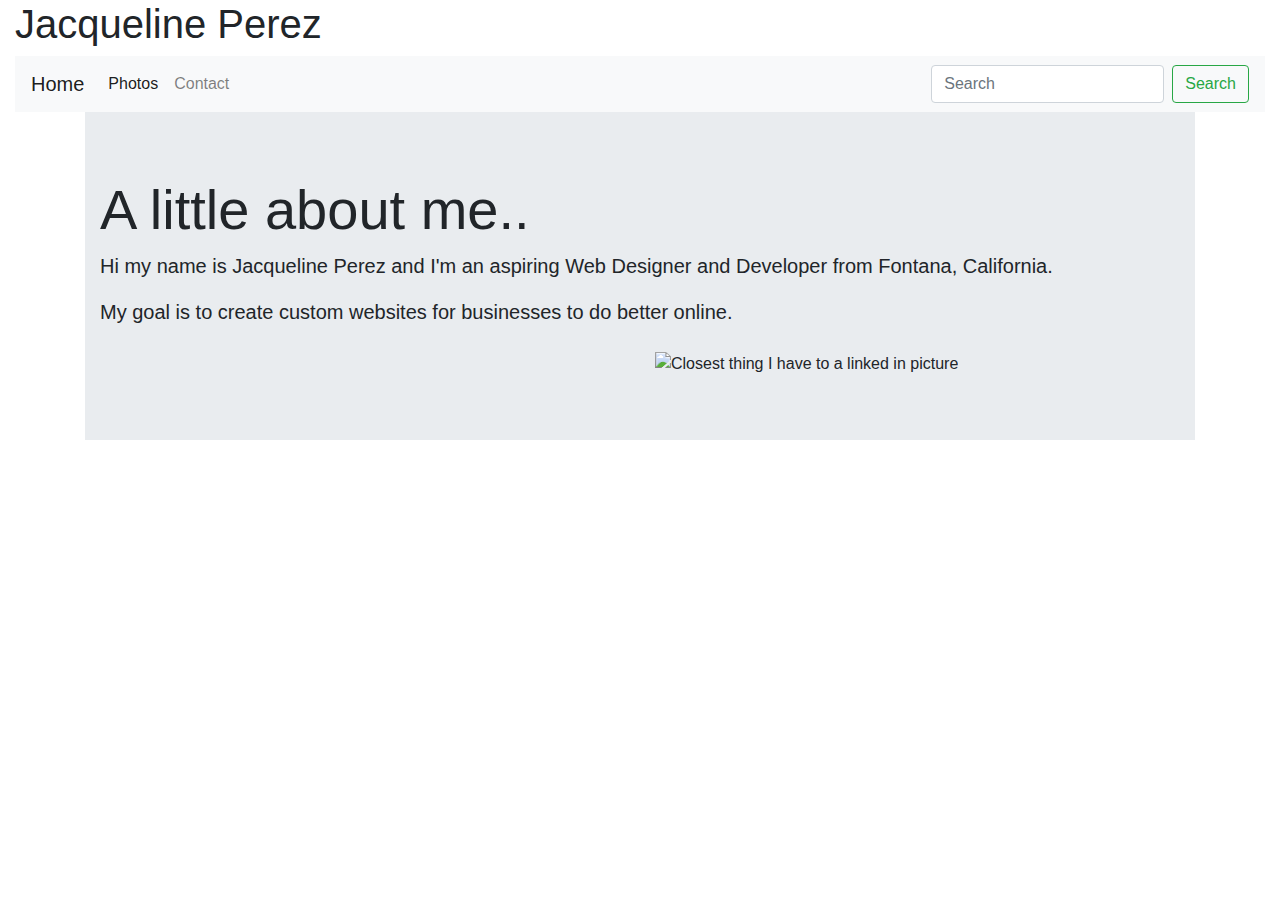
==== index.html @ a700b394 "Add files via upload" ====
<!DOCTYPE html>
<html lang="en">
<html>
    <meta charset="utf-8">
    <meta name="viewport" content="width=device-width, initial-scale=1, shrink-to-fit=no">
<title>Home</title>
<head>
    <div class="container-fluid">
        <h1>Jacqueline Perez</h1>
        <nav class="navbar navbar-expand-lg navbar-light bg-light">
            <a class="navbar-brand" href="C:\Users\jacki\Desktop\homework\ucr-riv-fsf-pt-07-2020-u-c\Week02\index.html">Home</a>
            <button class="navbar-toggler" type="button" data-toggle="collapse" data-target="#navbarSupportedContent" aria-controls="navbarSupportedContent" aria-expanded="false" aria-label="Toggle navigation">
              <span class="navbar-toggler-icon"></span>
            </button>
          
            <div class="collapse navbar-collapse" id="navbarSupportedContent">
              <ul class="navbar-nav mr-auto">
                <li class="nav-item active">
                  <a class="nav-link" href="C:\Users\jacki\Desktop\homework\ucr-riv-fsf-pt-07-2020-u-c\Week02\Portfolio.html">Photos<span class="sr-only">(current)</span></a>
                </li>
                <li class="nav-item">
                  <a class="nav-link" href="C:\Users\jacki\Desktop\homework\ucr-riv-fsf-pt-07-2020-u-c\Week02\contact.html">Contact</a>
                </li>
              </ul>
              <form class="form-inline my-2 my-lg-0">
                <input class="form-control mr-sm-2" type="search" placeholder="Search" aria-label="Search">
                <button class="btn btn-outline-success my-2 my-sm-0" type="submit">Search</button>
              </form>
            </div>
          </nav>
      </div>

</head>

<body>
  <div class="container" >
    <div class="row">
      <div class="col">
        <div class="jumbotron jumbotron-fluid">
          <div class="container">
            <h1 class="display-4" class="text-center">A little about me..</h1>
            <p class="lead" >Hi my name is Jacqueline Perez and I'm an aspiring Web Designer and Developer from Fontana, California.</p>
            <p class="lead">My goal is to create custom websites for businesses to do better online.</p>
          </div>
          <div class="row">
            <div class="col">
              
            </div>
      <div class="col">
<h1> </h1>

        <picture>
          <srcset="https://scontent-lax3-1.cdninstagram.com/v/t51.2885-15/sh0.08/e35/s640x640/115878128_164280928543010_936170158274694323_n.jpg?_nc_ht=scontent-lax3-1.cdninstagram.com&amp;_nc_cat=102&amp;_nc_ohc=rDSZZzPUhJIAX8PTwvR&amp;oh=ba772e1265c73f607ff64dc7a839923d&amp;oe=5F60CDC3"
          media="(max-width: 400px)">
          <source
              srcset="https://scontent-lax3-1.cdninstagram.com/v/t51.2885-15/sh0.08/e35/s640x640/115878128_164280928543010_936170158274694323_n.jpg?_nc_ht=scontent-lax3-1.cdninstagram.com&amp;_nc_cat=102&amp;_nc_ohc=rDSZZzPUhJIAX8PTwvR&amp;oh=ba772e1265c73f607ff64dc7a839923d&amp;oe=5F60CDC3"
              media="(min-width: 400px) and
                      (max-width: 400px">
              <img src="https://scontent-lax3-1.cdninstagram.com/v/t51.2885-15/sh0.08/e35/s640x640/115878128_164280928543010_936170158274694323_n.jpg?_nc_ht=scontent-lax3-1.cdninstagram.com&amp;_nc_cat=102&amp;_nc_ohc=rDSZZzPUhJIAX8PTwvR&amp;oh=ba772e1265c73f607ff64dc7a839923d&amp;oe=5F60CDC3" height=400 width=400 alt="Closest thing I have to a linked in picture">
        </picture>
      
      <!--I have no idea how I made this format but it is what I wanted and it looks better than my previous sites so its cool.-->
      </div>
    </div>
  </div>













































 

<link rel="stylesheet" href="https://stackpath.bootstrapcdn.com/bootstrap/4.5.2/css/bootstrap.min.css" integrity="sha384-JcKb8q3iqJ61gNV9KGb8thSsNjpSL0n8PARn9HuZOnIxN0hoP+VmmDGMN5t9UJ0Z" crossorigin="anonymous">
<script src="https://code.jquery.com/jquery-3.5.1.slim.min.js" integrity="sha384-DfXdz2htPH0lsSSs5nCTpuj/zy4C+OGpamoFVy38MVBnE+IbbVYUew+OrCXaRkfj" crossorigin="anonymous"></script>
<script src="https://cdn.jsdelivr.net/npm/popper.js@1.16.1/dist/umd/popper.min.js" integrity="sha384-9/reFTGAW83EW2RDu2S0VKaIzap3H66lZH81PoYlFhbGU+6BZp6G7niu735Sk7lN" crossorigin="anonymous"></script>
<script src="https://stackpath.bootstrapcdn.com/bootstrap/4.5.2/js/bootstrap.min.js" integrity="sha384-B4gt1jrGC7Jh4AgTPSdUtOBvfO8shuf57BaghqFfPlYxofvL8/KUEfYiJOMMV+rV" crossorigin="anonymous"></script>

</body>
</html>
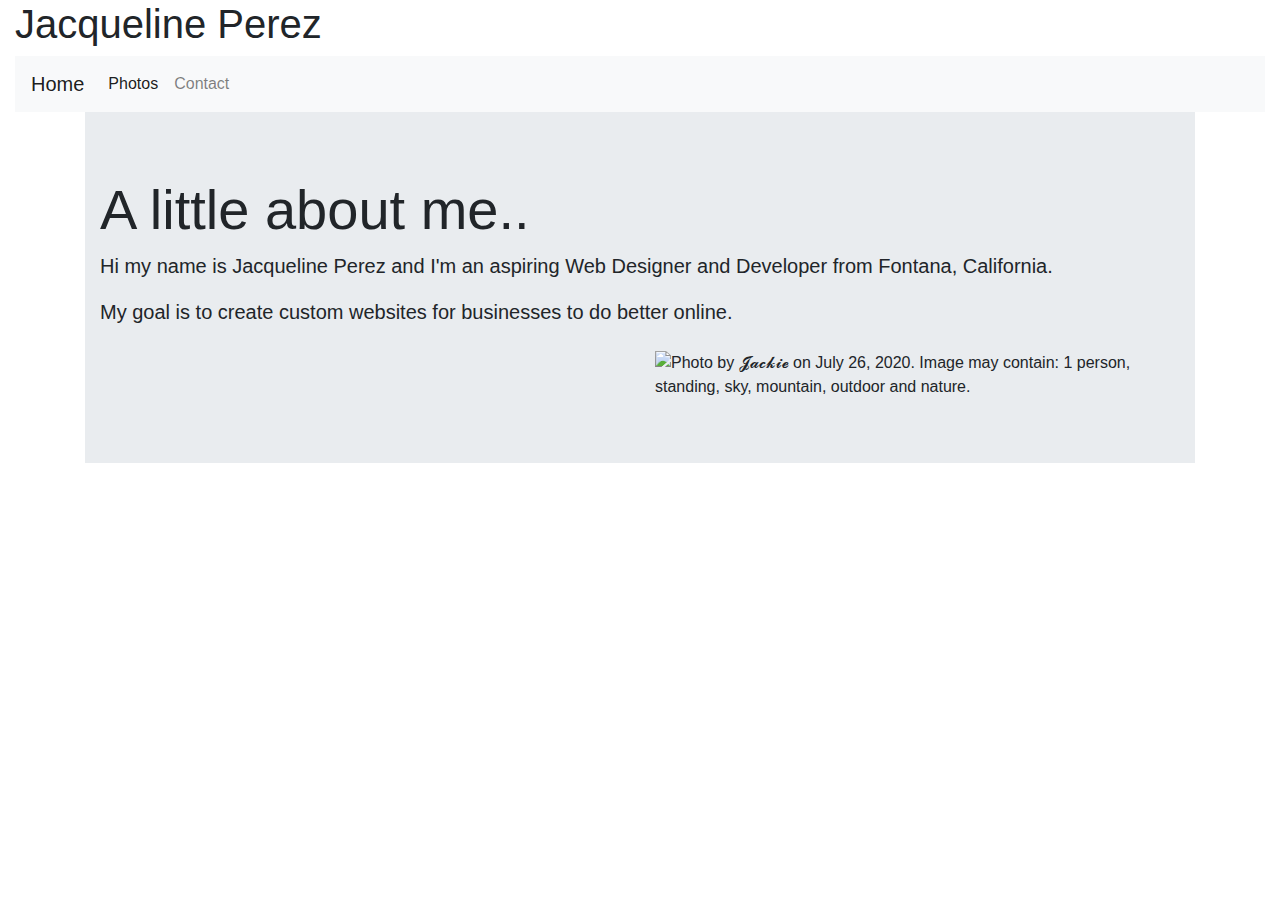
==== commit 61df0e3c: "Update index.html" ====
--- a/index.html
+++ b/index.html
@@ -5,10 +5,17 @@
     <meta name="viewport" content="width=device-width, initial-scale=1, shrink-to-fit=no">
 <title>Home</title>
 <head>
+  <!--Needed more flexability and margins so I created my own CSS page-->
+<link rel="stylesheet" href="mystyle.css">
+<!--Originally added my CDN at the end of the page after <body> and so I moved it where it belongs in the head tag-->
+<link rel="stylesheet" href="https://stackpath.bootstrapcdn.com/bootstrap/4.5.2/css/bootstrap.min.css" integrity="sha384-JcKb8q3iqJ61gNV9KGb8thSsNjpSL0n8PARn9HuZOnIxN0hoP+VmmDGMN5t9UJ0Z" crossorigin="anonymous">
+<script src="https://code.jquery.com/jquery-3.5.1.slim.min.js" integrity="sha384-DfXdz2htPH0lsSSs5nCTpuj/zy4C+OGpamoFVy38MVBnE+IbbVYUew+OrCXaRkfj" crossorigin="anonymous"></script>
+<script src="https://cdn.jsdelivr.net/npm/popper.js@1.16.1/dist/umd/popper.min.js" integrity="sha384-9/reFTGAW83EW2RDu2S0VKaIzap3H66lZH81PoYlFhbGU+6BZp6G7niu735Sk7lN" crossorigin="anonymous"></script>
+<script src="https://stackpath.bootstrapcdn.com/bootstrap/4.5.2/js/bootstrap.min.js" integrity="sha384-B4gt1jrGC7Jh4AgTPSdUtOBvfO8shuf57BaghqFfPlYxofvL8/KUEfYiJOMMV+rV" crossorigin="anonymous"></script>
     <div class="container-fluid">
         <h1>Jacqueline Perez</h1>
         <nav class="navbar navbar-expand-lg navbar-light bg-light">
-            <a class="navbar-brand" href="C:\Users\jacki\Desktop\homework\ucr-riv-fsf-pt-07-2020-u-c\Week02\index.html">Home</a>
+            <a class="navbar-brand" href="index.html">Home</a>
             <button class="navbar-toggler" type="button" data-toggle="collapse" data-target="#navbarSupportedContent" aria-controls="navbarSupportedContent" aria-expanded="false" aria-label="Toggle navigation">
               <span class="navbar-toggler-icon"></span>
             </button>
@@ -16,22 +23,18 @@
             <div class="collapse navbar-collapse" id="navbarSupportedContent">
               <ul class="navbar-nav mr-auto">
                 <li class="nav-item active">
-                  <a class="nav-link" href="C:\Users\jacki\Desktop\homework\ucr-riv-fsf-pt-07-2020-u-c\Week02\Portfolio.html">Photos<span class="sr-only">(current)</span></a>
+                  <a class="nav-link" href="Portfolio.html">Photos<span class="sr-only">(current)</span></a>
                 </li>
                 <li class="nav-item">
-                  <a class="nav-link" href="C:\Users\jacki\Desktop\homework\ucr-riv-fsf-pt-07-2020-u-c\Week02\contact.html">Contact</a>
+                  <a class="nav-link" href="contact.html">Contact</a>
                 </li>
               </ul>
-              <form class="form-inline my-2 my-lg-0">
-                <input class="form-control mr-sm-2" type="search" placeholder="Search" aria-label="Search">
-                <button class="btn btn-outline-success my-2 my-sm-0" type="submit">Search</button>
-              </form>
+              <!--Didn't like the search bar felt kind of useless for this kind of a site-->
             </div>
           </nav>
       </div>
-
+<!-- Realized my head buttons weren't working because I had linked them incorrectly into the page and erased the error so now my buttons function normally on every page. -->
 </head>
-
 <body>
   <div class="container" >
     <div class="row">
@@ -48,15 +51,13 @@
             </div>
       <div class="col">
 <h1> </h1>
-
         <picture>
-          <srcset="https://scontent-lax3-1.cdninstagram.com/v/t51.2885-15/sh0.08/e35/s640x640/115878128_164280928543010_936170158274694323_n.jpg?_nc_ht=scontent-lax3-1.cdninstagram.com&amp;_nc_cat=102&amp;_nc_ohc=rDSZZzPUhJIAX8PTwvR&amp;oh=ba772e1265c73f607ff64dc7a839923d&amp;oe=5F60CDC3"
+          <img alt="Photo by 𝓙𝓪𝓬𝓴𝓲𝓮 on July 26, 2020. Image may contain: 1 person, standing, sky, mountain, outdoor and nature." class="FFVAD" decoding="auto" sizes="296.71875px" srcset="https://scontent-lax3-1.cdninstagram.com/v/t51.2885-15/sh0.08/e35/s640x640/115878128_164280928543010_936170158274694323_n.jpg?_nc_ht=scontent-lax3-1.cdninstagram.com&amp;_nc_cat=102&amp;_nc_ohc=mdl2PzC016sAX9NZRNI&amp;oh=d2d10c312fce997e41399f743f617b96&amp;oe=5FA40A43 640w,https://scontent-lax3-1.cdninstagram.com/v/t51.2885-15/sh0.08/e35/s750x750/115878128_164280928543010_936170158274694323_n.jpg?_nc_ht=scontent-lax3-1.cdninstagram.com&amp;_nc_cat=102&amp;_nc_ohc=mdl2PzC016sAX9NZRNI&amp;oh=e3a39d9a797022d394b9caf88522c7a8&amp;oe=5FA36FC3 750w,https://scontent-lax3-1.cdninstagram.com/v/t51.2885-15/e35/s1080x1080/115878128_164280928543010_936170158274694323_n.jpg?_nc_ht=scontent-lax3-1.cdninstagram.com&amp;_nc_cat=102&amp;_nc_ohc=mdl2PzC016sAX9NZRNI&amp;_nc_tp=15&amp;oh=05679e7f3c1ca1dfcc52b322c2a06a15&amp;oe=5FA5DC76 1080w" src="https://scontent-lax3-1.cdninstagram.com/v/t51.2885-15/e35/s1080x1080/115878128_164280928543010_936170158274694323_n.jpg?_nc_ht=scontent-lax3-1.cdninstagram.com&amp;_nc_cat=102&amp;_nc_ohc=mdl2PzC016sAX9NZRNI&amp;_nc_tp=15&amp;oh=05679e7f3c1ca1dfcc52b322c2a06a15&amp;oe=5FA5DC76" style="object-fit: cover;"
           media="(max-width: 400px)">
           <source
               srcset="https://scontent-lax3-1.cdninstagram.com/v/t51.2885-15/sh0.08/e35/s640x640/115878128_164280928543010_936170158274694323_n.jpg?_nc_ht=scontent-lax3-1.cdninstagram.com&amp;_nc_cat=102&amp;_nc_ohc=rDSZZzPUhJIAX8PTwvR&amp;oh=ba772e1265c73f607ff64dc7a839923d&amp;oe=5F60CDC3"
               media="(min-width: 400px) and
                       (max-width: 400px">
-              <img src="https://scontent-lax3-1.cdninstagram.com/v/t51.2885-15/sh0.08/e35/s640x640/115878128_164280928543010_936170158274694323_n.jpg?_nc_ht=scontent-lax3-1.cdninstagram.com&amp;_nc_cat=102&amp;_nc_ohc=rDSZZzPUhJIAX8PTwvR&amp;oh=ba772e1265c73f607ff64dc7a839923d&amp;oe=5F60CDC3" height=400 width=400 alt="Closest thing I have to a linked in picture">
         </picture>
       
       <!--I have no idea how I made this format but it is what I wanted and it looks better than my previous sites so its cool.-->
@@ -110,10 +111,6 @@
 
  
 
-<link rel="stylesheet" href="https://stackpath.bootstrapcdn.com/bootstrap/4.5.2/css/bootstrap.min.css" integrity="sha384-JcKb8q3iqJ61gNV9KGb8thSsNjpSL0n8PARn9HuZOnIxN0hoP+VmmDGMN5t9UJ0Z" crossorigin="anonymous">
-<script src="https://code.jquery.com/jquery-3.5.1.slim.min.js" integrity="sha384-DfXdz2htPH0lsSSs5nCTpuj/zy4C+OGpamoFVy38MVBnE+IbbVYUew+OrCXaRkfj" crossorigin="anonymous"></script>
-<script src="https://cdn.jsdelivr.net/npm/popper.js@1.16.1/dist/umd/popper.min.js" integrity="sha384-9/reFTGAW83EW2RDu2S0VKaIzap3H66lZH81PoYlFhbGU+6BZp6G7niu735Sk7lN" crossorigin="anonymous"></script>
-<script src="https://stackpath.bootstrapcdn.com/bootstrap/4.5.2/js/bootstrap.min.js" integrity="sha384-B4gt1jrGC7Jh4AgTPSdUtOBvfO8shuf57BaghqFfPlYxofvL8/KUEfYiJOMMV+rV" crossorigin="anonymous"></script>
 
 </body>
-</html>+</html>
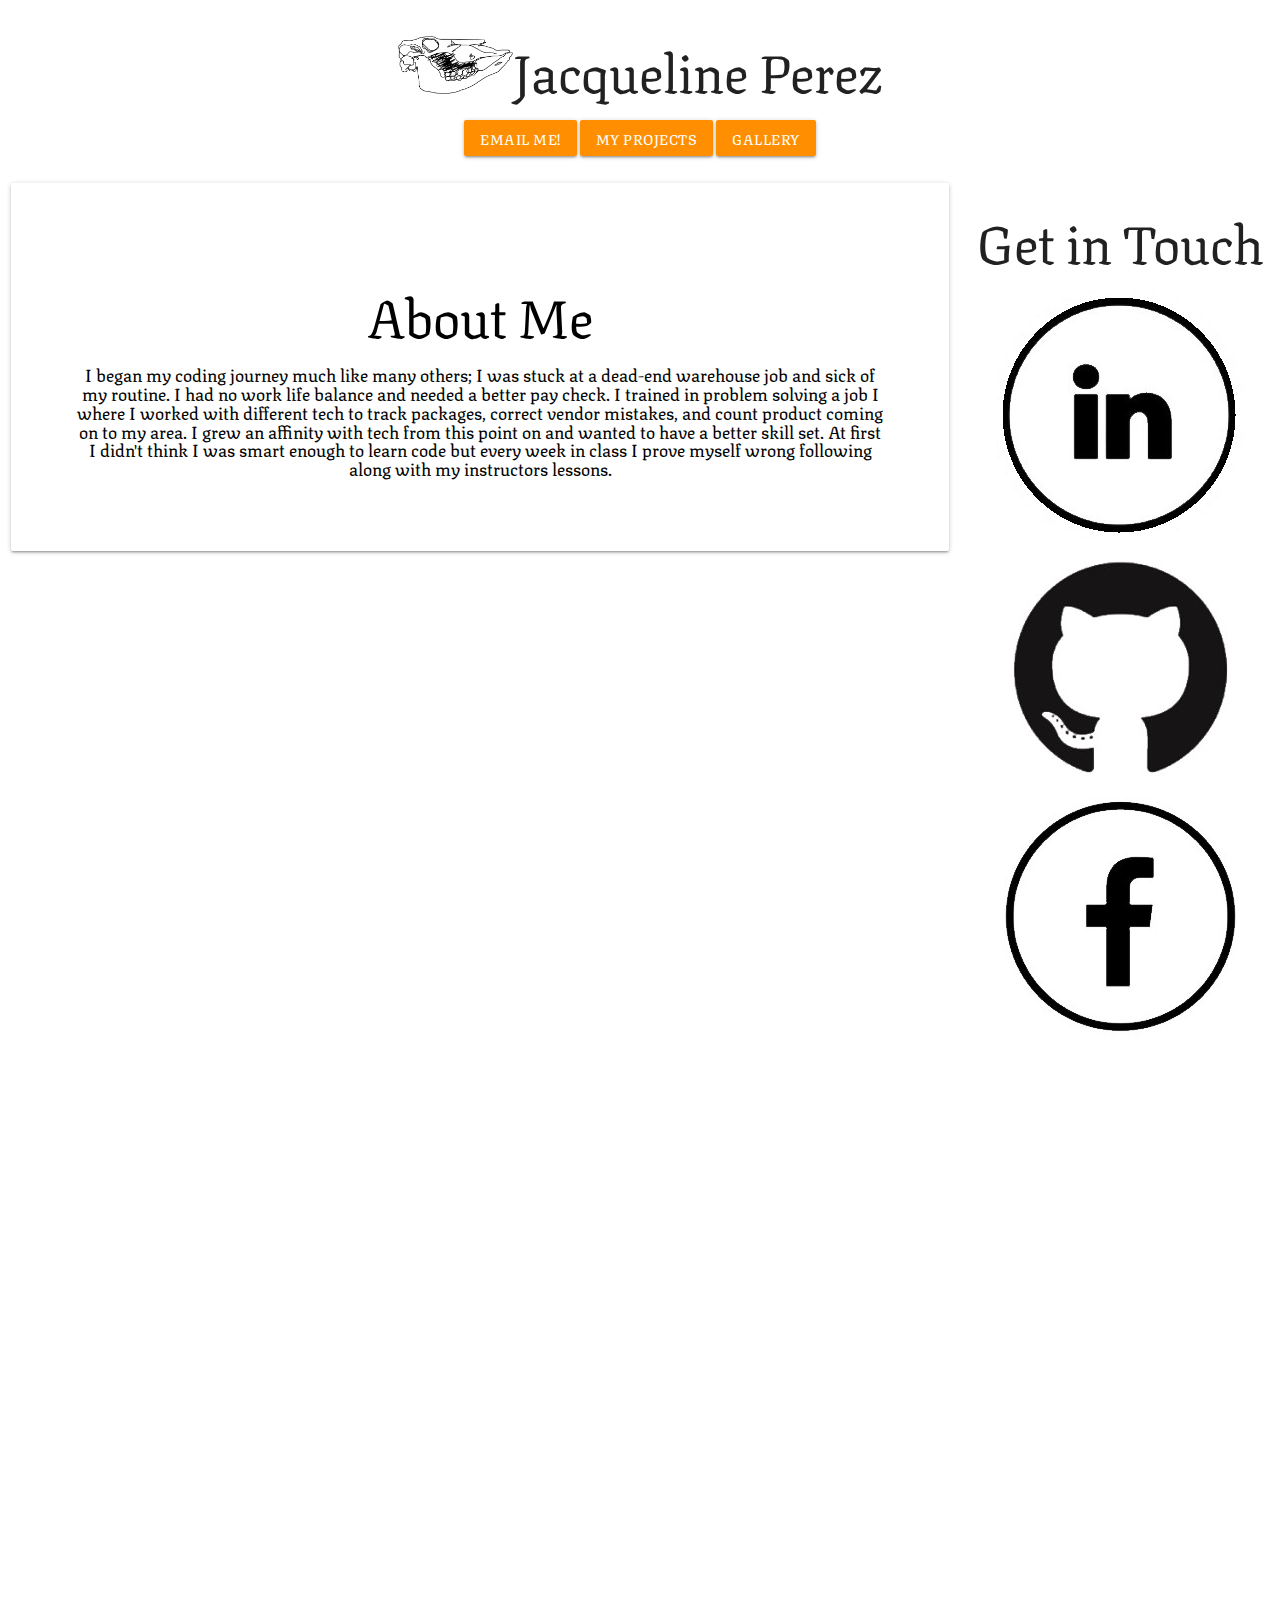
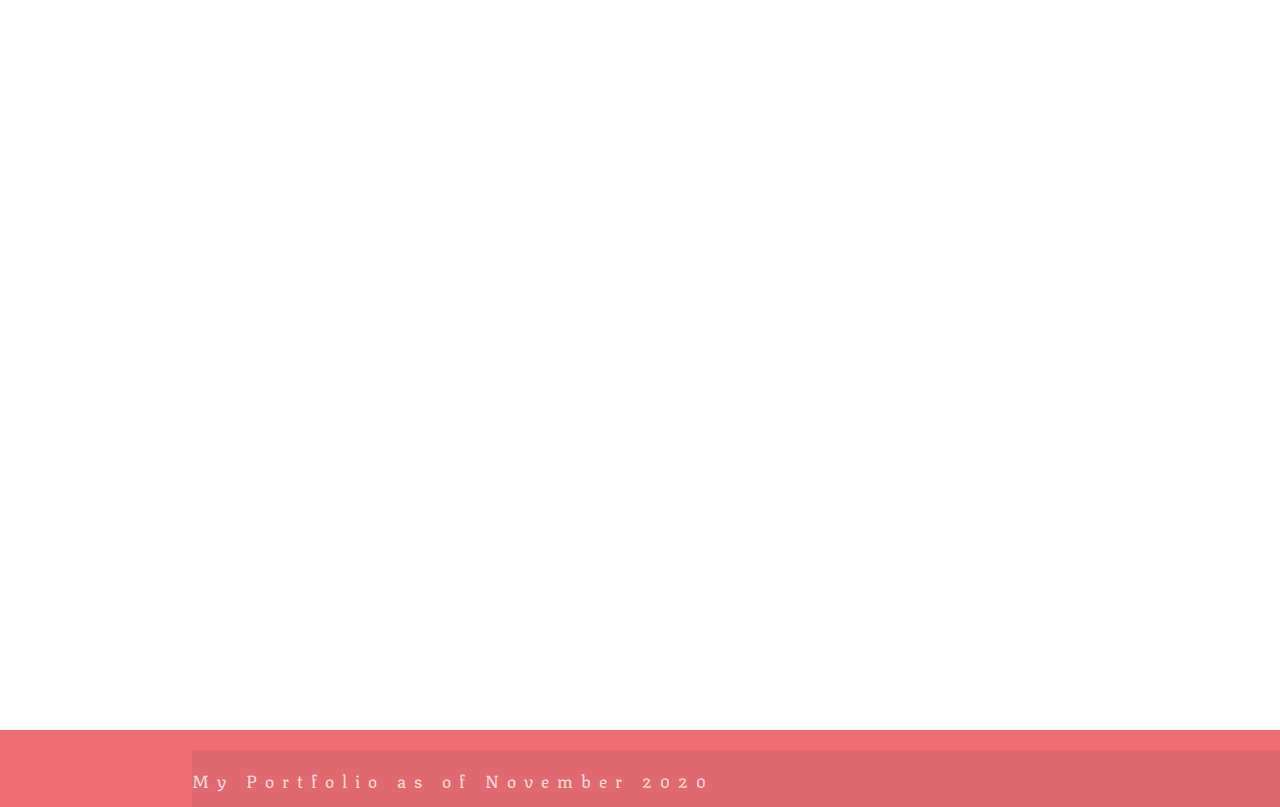
==== commit ad3c80f5: "Add files via upload" ====
--- a/index.html
+++ b/index.html
@@ -1,116 +1,66 @@
 <!DOCTYPE html>
-<html lang="en">
-<html>
-    <meta charset="utf-8">
-    <meta name="viewport" content="width=device-width, initial-scale=1, shrink-to-fit=no">
-<title>Home</title>
-<head>
-  <!--Needed more flexability and margins so I created my own CSS page-->
-<link rel="stylesheet" href="mystyle.css">
-<!--Originally added my CDN at the end of the page after <body> and so I moved it where it belongs in the head tag-->
-<link rel="stylesheet" href="https://stackpath.bootstrapcdn.com/bootstrap/4.5.2/css/bootstrap.min.css" integrity="sha384-JcKb8q3iqJ61gNV9KGb8thSsNjpSL0n8PARn9HuZOnIxN0hoP+VmmDGMN5t9UJ0Z" crossorigin="anonymous">
-<script src="https://code.jquery.com/jquery-3.5.1.slim.min.js" integrity="sha384-DfXdz2htPH0lsSSs5nCTpuj/zy4C+OGpamoFVy38MVBnE+IbbVYUew+OrCXaRkfj" crossorigin="anonymous"></script>
-<script src="https://cdn.jsdelivr.net/npm/popper.js@1.16.1/dist/umd/popper.min.js" integrity="sha384-9/reFTGAW83EW2RDu2S0VKaIzap3H66lZH81PoYlFhbGU+6BZp6G7niu735Sk7lN" crossorigin="anonymous"></script>
-<script src="https://stackpath.bootstrapcdn.com/bootstrap/4.5.2/js/bootstrap.min.js" integrity="sha384-B4gt1jrGC7Jh4AgTPSdUtOBvfO8shuf57BaghqFfPlYxofvL8/KUEfYiJOMMV+rV" crossorigin="anonymous"></script>
-    <div class="container-fluid">
-        <h1>Jacqueline Perez</h1>
-        <nav class="navbar navbar-expand-lg navbar-light bg-light">
-            <a class="navbar-brand" href="index.html">Home</a>
-            <button class="navbar-toggler" type="button" data-toggle="collapse" data-target="#navbarSupportedContent" aria-controls="navbarSupportedContent" aria-expanded="false" aria-label="Toggle navigation">
-              <span class="navbar-toggler-icon"></span>
-            </button>
-          
-            <div class="collapse navbar-collapse" id="navbarSupportedContent">
-              <ul class="navbar-nav mr-auto">
-                <li class="nav-item active">
-                  <a class="nav-link" href="Portfolio.html">Photos<span class="sr-only">(current)</span></a>
-                </li>
-                <li class="nav-item">
-                  <a class="nav-link" href="contact.html">Contact</a>
-                </li>
-              </ul>
-              <!--Didn't like the search bar felt kind of useless for this kind of a site-->
-            </div>
-          </nav>
+    <html lang="en">
+    <head>
+      <meta charset="UTF-8">
+      <meta name="viewport" content="width=device-width, initial-scale=1, shrink-to-fit=no">
+      <meta http-equiv="x-ua-compatible" content="ie=edge">
+      <title>Jacqueline Perez</title>
+       <script
+        src="https://code.jquery.com/jquery-3.5.1.js"
+        integrity="sha256-QWo7LDvxbWT2tbbQ97B53yJnYU3WhH/C8ycbRAkjPDc="
+        crossorigin="anonymous"></script> 
+
+        <!--FONT-->
+        <link rel="preconnect" href="https://fonts.gstatic.com">
+        <link href="https://fonts.googleapis.com/css2?family=Texturina:wght@200&display=swap" rel="stylesheet">
+
+        <!-- Compiled and minified CSS -->
+        <link rel="stylesheet" href="https://cdnjs.cloudflare.com/ajax/libs/materialize/1.0.0/css/materialize.min.css">
+        
+        <!-- Compiled and minified JavaScript -->
+        <script src="https://cdnjs.cloudflare.com/ajax/libs/materialize/1.0.0/js/materialize.min.js"></script>
+                
+      <!-- Custom styles -->
+      <link rel="stylesheet" href="./assets/style.css">
+    </head>
+    <body>
+    
+    <header>
+    
+    <!--SIDE NAV-->
+    <div class="row">
+      <div class="extended-content-container">
+        <h2><img src="assets/img/logo.png" style='width:9%' alt="Logo">Jacqueline Perez</h2>
+        <a class="waves-effect waves-light btn amber darken-3" href="mailto:jackie.perez334@gmail.com"> Email Me! </a>
+        <a class="waves-effect waves-light btn amber darken-3" href="/Portfolio.html"> My Projects </a>
+        <a class="waves-effect waves-light btn amber darken-3" href="/images.html"> Gallery </a>
+
+    </div>
+    </div>
+    <div class="extended-content-container">
+      <div class="row">
+      <div class="col s12 m9">
+        <div class="card">
+         <h2 class="black-text">About Me </h2>
+         <h6 class="black-text">I began my coding journey much like many others; I was stuck at a dead-end warehouse job and sick of my routine. I had no work life balance and needed a better pay check. 
+          I trained in problem solving a job I where I worked with different tech to track packages, correct vendor mistakes, and count product coming on to my area. I grew an affinity with tech from this point on and wanted to have a better skill set. At first I didn't think I was smart enough to learn code but every week in class I prove myself wrong following along with my instructors lessons.</h6>
+        </div>
       </div>
-<!-- Realized my head buttons weren't working because I had linked them incorrectly into the page and erased the error so now my buttons function normally on every page. -->
-</head>
-<body>
-  <div class="container" >
-    <div class="row">
-      <div class="col">
-        <div class="jumbotron jumbotron-fluid">
-          <div class="container">
-            <h1 class="display-4" class="text-center">A little about me..</h1>
-            <p class="lead" >Hi my name is Jacqueline Perez and I'm an aspiring Web Designer and Developer from Fontana, California.</p>
-            <p class="lead">My goal is to create custom websites for businesses to do better online.</p>
-          </div>
-          <div class="row">
-            <div class="col">
-              
-            </div>
-      <div class="col">
-<h1> </h1>
-        <picture>
-          <img alt="Photo by 𝓙𝓪𝓬𝓴𝓲𝓮 on July 26, 2020. Image may contain: 1 person, standing, sky, mountain, outdoor and nature." class="FFVAD" decoding="auto" sizes="296.71875px" srcset="https://scontent-lax3-1.cdninstagram.com/v/t51.2885-15/sh0.08/e35/s640x640/115878128_164280928543010_936170158274694323_n.jpg?_nc_ht=scontent-lax3-1.cdninstagram.com&amp;_nc_cat=102&amp;_nc_ohc=mdl2PzC016sAX9NZRNI&amp;oh=d2d10c312fce997e41399f743f617b96&amp;oe=5FA40A43 640w,https://scontent-lax3-1.cdninstagram.com/v/t51.2885-15/sh0.08/e35/s750x750/115878128_164280928543010_936170158274694323_n.jpg?_nc_ht=scontent-lax3-1.cdninstagram.com&amp;_nc_cat=102&amp;_nc_ohc=mdl2PzC016sAX9NZRNI&amp;oh=e3a39d9a797022d394b9caf88522c7a8&amp;oe=5FA36FC3 750w,https://scontent-lax3-1.cdninstagram.com/v/t51.2885-15/e35/s1080x1080/115878128_164280928543010_936170158274694323_n.jpg?_nc_ht=scontent-lax3-1.cdninstagram.com&amp;_nc_cat=102&amp;_nc_ohc=mdl2PzC016sAX9NZRNI&amp;_nc_tp=15&amp;oh=05679e7f3c1ca1dfcc52b322c2a06a15&amp;oe=5FA5DC76 1080w" src="https://scontent-lax3-1.cdninstagram.com/v/t51.2885-15/e35/s1080x1080/115878128_164280928543010_936170158274694323_n.jpg?_nc_ht=scontent-lax3-1.cdninstagram.com&amp;_nc_cat=102&amp;_nc_ohc=mdl2PzC016sAX9NZRNI&amp;_nc_tp=15&amp;oh=05679e7f3c1ca1dfcc52b322c2a06a15&amp;oe=5FA5DC76" style="object-fit: cover;"
-          media="(max-width: 400px)">
-          <source
-              srcset="https://scontent-lax3-1.cdninstagram.com/v/t51.2885-15/sh0.08/e35/s640x640/115878128_164280928543010_936170158274694323_n.jpg?_nc_ht=scontent-lax3-1.cdninstagram.com&amp;_nc_cat=102&amp;_nc_ohc=rDSZZzPUhJIAX8PTwvR&amp;oh=ba772e1265c73f607ff64dc7a839923d&amp;oe=5F60CDC3"
-              media="(min-width: 400px) and
-                      (max-width: 400px">
-        </picture>
-      
-      <!--I have no idea how I made this format but it is what I wanted and it looks better than my previous sites so its cool.-->
+      <div class="col s12 m3">
+        <h2>Get in Touch</h2>
+        <a href="https://www.linkedin.com/in/jacqueline-perez-08056318a/" target="_blank"><img src="assets/img/linkedin.JPG" alt="contact me"></a>
+        <a href="https://github.com/jcquper" target="_blank"><img id="facebook" src="assets/img/github.jpg" alt="Creep my code"></a>
+        <a href="https://www.facebook.com/profile.php?id=100011593094205" target="_blank"><img id="facebook" src="assets/img/facebook.JPG" alt="lets get in touch"></a>
+      </div>
       </div>
     </div>
-  </div>
-
-
-
-
-
-
-
-
-
-
-
-
-
-
-
-
-
-
-
-
-
-
-
-
-
-
-
-
-
-
-
-
-
-
-
-
-
-
-
-
-
-
-
-
-
- 
-
-
-</body>
-</html>
+    <!-- Footer -->
+    <footer class="page-footer font-small">
+      <!-- Company -->
+      <div class="footer-copyright">
+        <h6> My Portfolio as of November 2020 </h6>
+      </div>
+    </footer>
+    </body>
+    </html>
+   --- a/assets/style.css
+++ b/assets/style.css
@@ -0,0 +1,26 @@
+/* STYLES */
+body {
+	  background-color: white ;
+	  font-family: 'Texturina', serif;
+    }
+    /* All cards needed padding */
+.card{
+      padding: 7%;
+    }
+.extended-content-container{
+  text-align: center;
+}
+
+#title2{
+  font-family: 'Roboto Mono', monospace;
+  text-align: left;
+}
+/* Footer */
+footer{
+  margin-top: 100%;
+}
+.footer-copyright{
+  padding: 30%;
+  letter-spacing: 8px;
+  margin-left: 15%;
+}
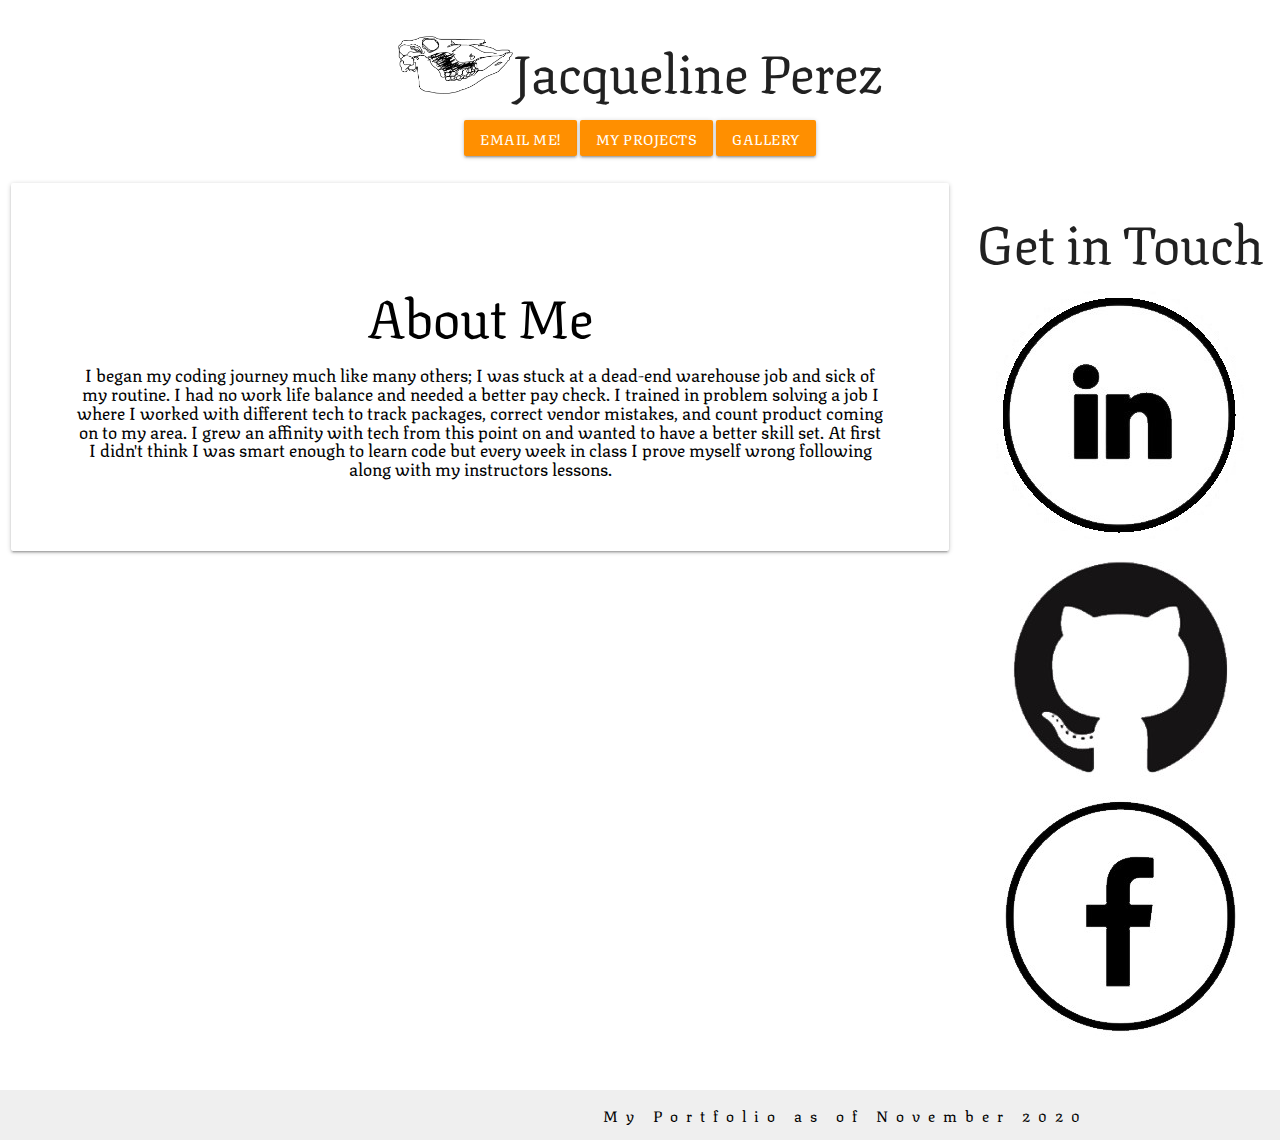
==== commit d0c5244f: "Add files via upload" ====
--- a/index.html
+++ b/index.html
@@ -30,10 +30,10 @@
     <!--SIDE NAV-->
     <div class="row">
       <div class="extended-content-container">
-        <h2><img src="assets/img/logo.png" style='width:9%' alt="Logo">Jacqueline Perez</h2>
+        <h2><img src="assets/img/logo.png" style='width:9%' alt="Logo">Jacqueline Perez </h2>
         <a class="waves-effect waves-light btn amber darken-3" href="mailto:jackie.perez334@gmail.com"> Email Me! </a>
-        <a class="waves-effect waves-light btn amber darken-3" href="/Portfolio.html"> My Projects </a>
-        <a class="waves-effect waves-light btn amber darken-3" href="/images.html"> Gallery </a>
+        <a class="waves-effect waves-light btn amber darken-3" href="/Portfolio"> My Projects </a>
+        <a class="waves-effect waves-light btn amber darken-3" href="/images"> Gallery </a>
 
     </div>
     </div>
@@ -54,13 +54,15 @@
       </div>
       </div>
     </div>
-    <!-- Footer -->
-    <footer class="page-footer font-small">
-      <!-- Company -->
-      <div class="footer-copyright">
-        <h6> My Portfolio as of November 2020 </h6>
-      </div>
-    </footer>
-    </body>
-    </html>
-   +<!-- Footer -->
+<footer class="page-footer white">
+  <div class="footer-copyright">
+    <div class="container">
+        <a class="black-text text-lighten-4 right" href="#!">My Portfolio as of November 2020</a>
+    </div>
+  </div>
+</footer>
+
+
+</body>
+</html>--- a/assets/style.css
+++ b/assets/style.css
@@ -1,4 +1,5 @@
 /* STYLES */
+
 body {
 	  background-color: white ;
 	  font-family: 'Texturina', serif;
@@ -11,16 +12,8 @@
   text-align: center;
 }
 
-#title2{
-  font-family: 'Roboto Mono', monospace;
-  text-align: left;
+/* Footer */
+
+.footer-copyright{
+  letter-spacing: 8px;
 }
-/* Footer */
-footer{
-  margin-top: 100%;
-}
-.footer-copyright{
-  padding: 30%;
-  letter-spacing: 8px;
-  margin-left: 15%;
-}
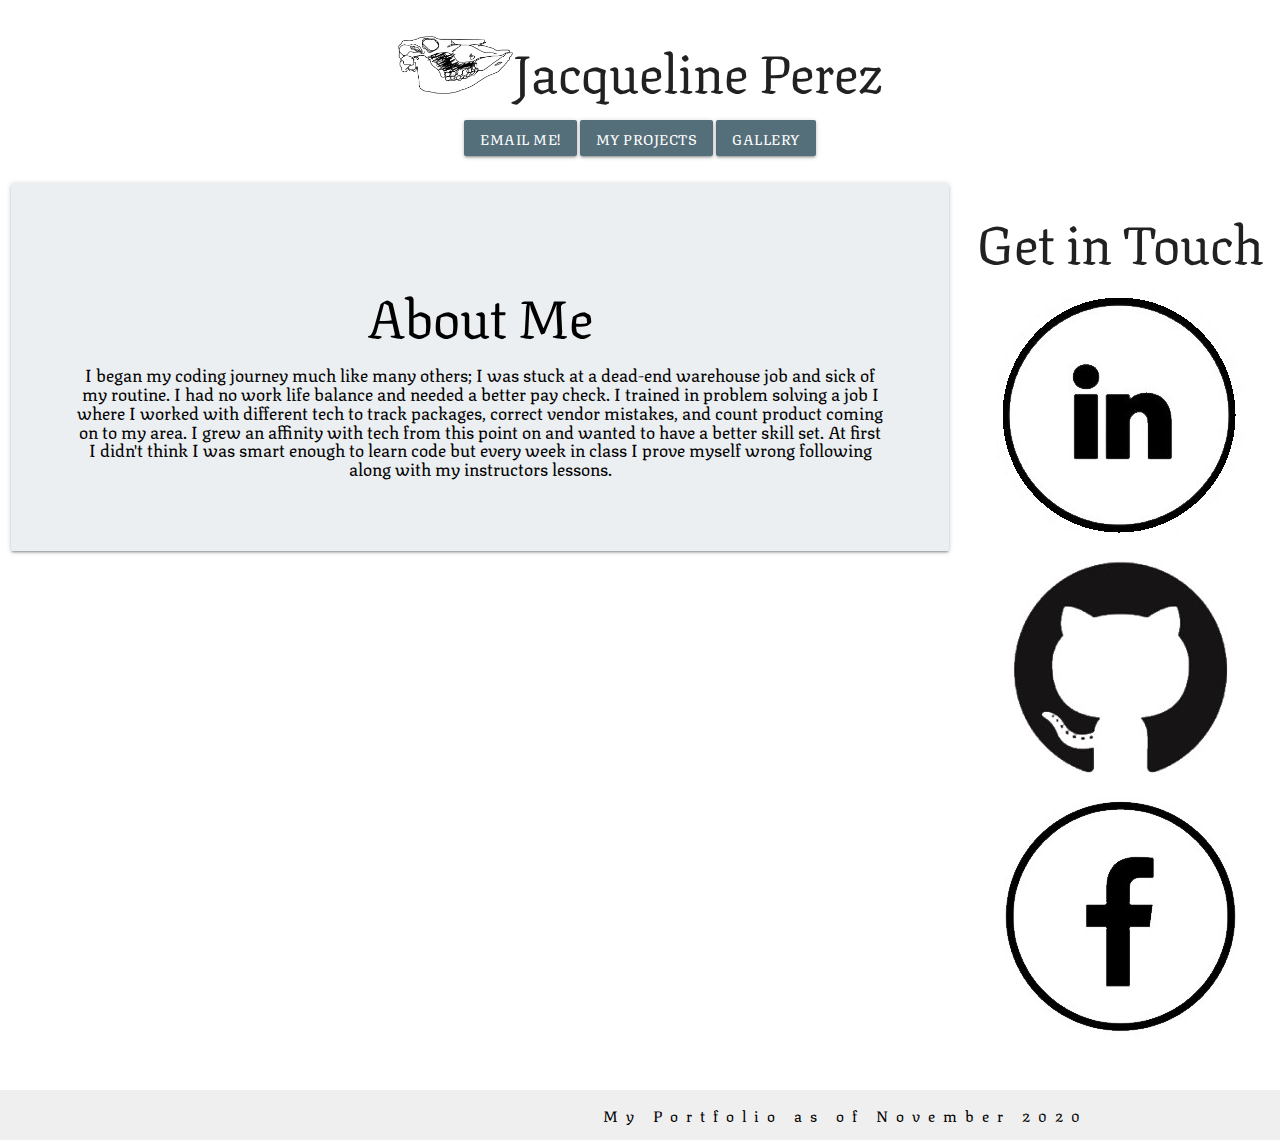
==== commit 1e8de668: "new everything tbh" ====
--- a/index.html
+++ b/index.html
@@ -24,23 +24,20 @@
       <link rel="stylesheet" href="./assets/style.css">
     </head>
     <body>
-    
-    <header>
-    
-    <!--SIDE NAV-->
+    <!--DIY NAV-->
     <div class="row">
       <div class="extended-content-container">
         <h2><img src="assets/img/logo.png" style='width:9%' alt="Logo">Jacqueline Perez </h2>
-        <a class="waves-effect waves-light btn amber darken-3" href="mailto:jackie.perez334@gmail.com"> Email Me! </a>
-        <a class="waves-effect waves-light btn amber darken-3" href="/Portfolio"> My Projects </a>
-        <a class="waves-effect waves-light btn amber darken-3" href="/images"> Gallery </a>
-
+        <a class="waves-effect waves-light btn blue-grey darken-1" href="mailto:jackie.perez334@gmail.com"> Email Me! </a>
+        <a class="waves-effect waves-light btn blue-grey darken-1" href="./Portfolio.html"> My Projects </a>
+        <a class="waves-effect waves-light btn blue-grey darken-1" href="./images.html"> Gallery </a>
+      </div>
     </div>
-    </div>
+    <!--Content-->
     <div class="extended-content-container">
       <div class="row">
       <div class="col s12 m9">
-        <div class="card">
+        <div class="card blue-grey lighten-5">
          <h2 class="black-text">About Me </h2>
          <h6 class="black-text">I began my coding journey much like many others; I was stuck at a dead-end warehouse job and sick of my routine. I had no work life balance and needed a better pay check. 
           I trained in problem solving a job I where I worked with different tech to track packages, correct vendor mistakes, and count product coming on to my area. I grew an affinity with tech from this point on and wanted to have a better skill set. At first I didn't think I was smart enough to learn code but every week in class I prove myself wrong following along with my instructors lessons.</h6>
--- a/assets/style.css
+++ b/assets/style.css
@@ -3,8 +3,11 @@
 body {
 	  background-color: white ;
 	  font-family: 'Texturina', serif;
-    }
-    /* All cards needed padding */
+	}
+#nav{
+	background-color: #869E7C;
+}
+  /* All cards needed padding */
 .card{
       padding: 7%;
     }
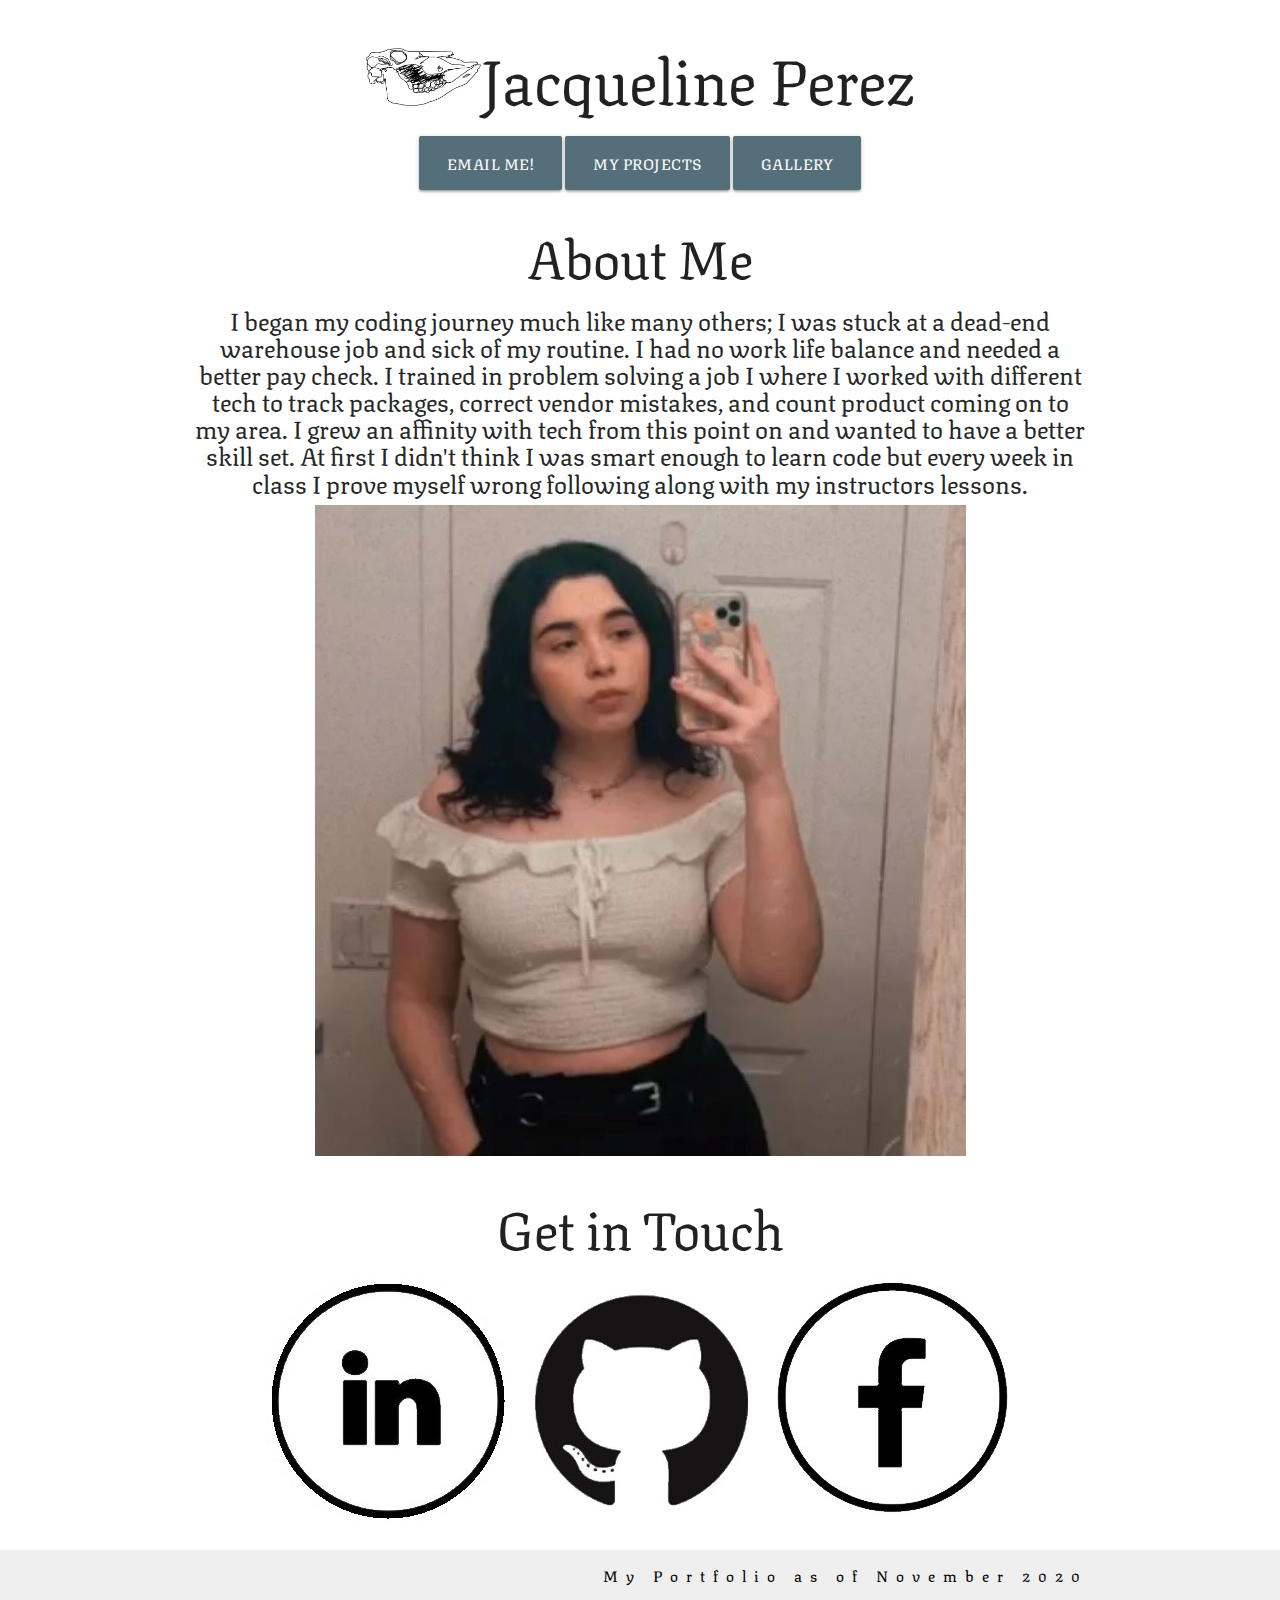
==== commit 5246e60c: "Add files via upload" ====
--- a/index.html
+++ b/index.html
@@ -27,23 +27,20 @@
     <!--DIY NAV-->
     <div class="row">
       <div class="extended-content-container">
-        <h2><img src="assets/img/logo.png" style='width:9%' alt="Logo">Jacqueline Perez </h2>
-        <a class="waves-effect waves-light btn blue-grey darken-1" href="mailto:jackie.perez334@gmail.com"> Email Me! </a>
-        <a class="waves-effect waves-light btn blue-grey darken-1" href="./Portfolio.html"> My Projects </a>
-        <a class="waves-effect waves-light btn blue-grey darken-1" href="./images.html"> Gallery </a>
+        <h1><img src="assets/img/logo.png" style='width:9%' alt="Logo">Jacqueline Perez </h1>
+        <a class="waves-effect waves-light btn-large blue-grey darken-1" href="mailto:jackie.perez334@gmail.com"> Email Me! </a>
+        <a class="waves-effect waves-light btn-large blue-grey darken-1" href="./Portfolio.html"> My Projects </a>
+        <a class="waves-effect waves-light btn-large blue-grey darken-1" href="./images.html"> Gallery </a>
       </div>
     </div>
     <!--Content-->
-    <div class="extended-content-container">
+   <div class="container"> 
       <div class="row">
-      <div class="col s12 m9">
-        <div class="card blue-grey lighten-5">
-         <h2 class="black-text">About Me </h2>
-         <h6 class="black-text">I began my coding journey much like many others; I was stuck at a dead-end warehouse job and sick of my routine. I had no work life balance and needed a better pay check. 
-          I trained in problem solving a job I where I worked with different tech to track packages, correct vendor mistakes, and count product coming on to my area. I grew an affinity with tech from this point on and wanted to have a better skill set. At first I didn't think I was smart enough to learn code but every week in class I prove myself wrong following along with my instructors lessons.</h6>
+        <h2>About Me </h2>
+         <h5>I began my coding journey much like many others; I was stuck at a dead-end warehouse job and sick of my routine. I had no work life balance and needed a better pay check. 
+          I trained in problem solving a job I where I worked with different tech to track packages, correct vendor mistakes, and count product coming on to my area. I grew an affinity with tech from this point on and wanted to have a better skill set. At first I didn't think I was smart enough to learn code but every week in class I prove myself wrong following along with my instructors lessons.</h5>
+          <img src="assets/img/selfie.jpg" alt="thisisme">
         </div>
-      </div>
-      <div class="col s12 m3">
         <h2>Get in Touch</h2>
         <a href="https://www.linkedin.com/in/jacqueline-perez-08056318a/" target="_blank"><img src="assets/img/linkedin.JPG" alt="contact me"></a>
         <a href="https://github.com/jcquper" target="_blank"><img id="facebook" src="assets/img/github.jpg" alt="Creep my code"></a>
@@ -55,7 +52,7 @@
 <footer class="page-footer white">
   <div class="footer-copyright">
     <div class="container">
-        <a class="black-text text-lighten-4 right" href="#!">My Portfolio as of November 2020</a>
+        <a class="black-text text-lighten-4 right" href="https://jcquper.github.io/Portfolio/index.html">My Portfolio as of November 2020</a>
     </div>
   </div>
 </footer>
--- a/assets/style.css
+++ b/assets/style.css
@@ -9,11 +9,15 @@
 }
   /* All cards needed padding */
 .card{
-      padding: 7%;
+      padding: 5%;
     }
 .extended-content-container{
   text-align: center;
 }
+.container{
+	text-align: center;
+  }
+  
 
 /* Footer */
 
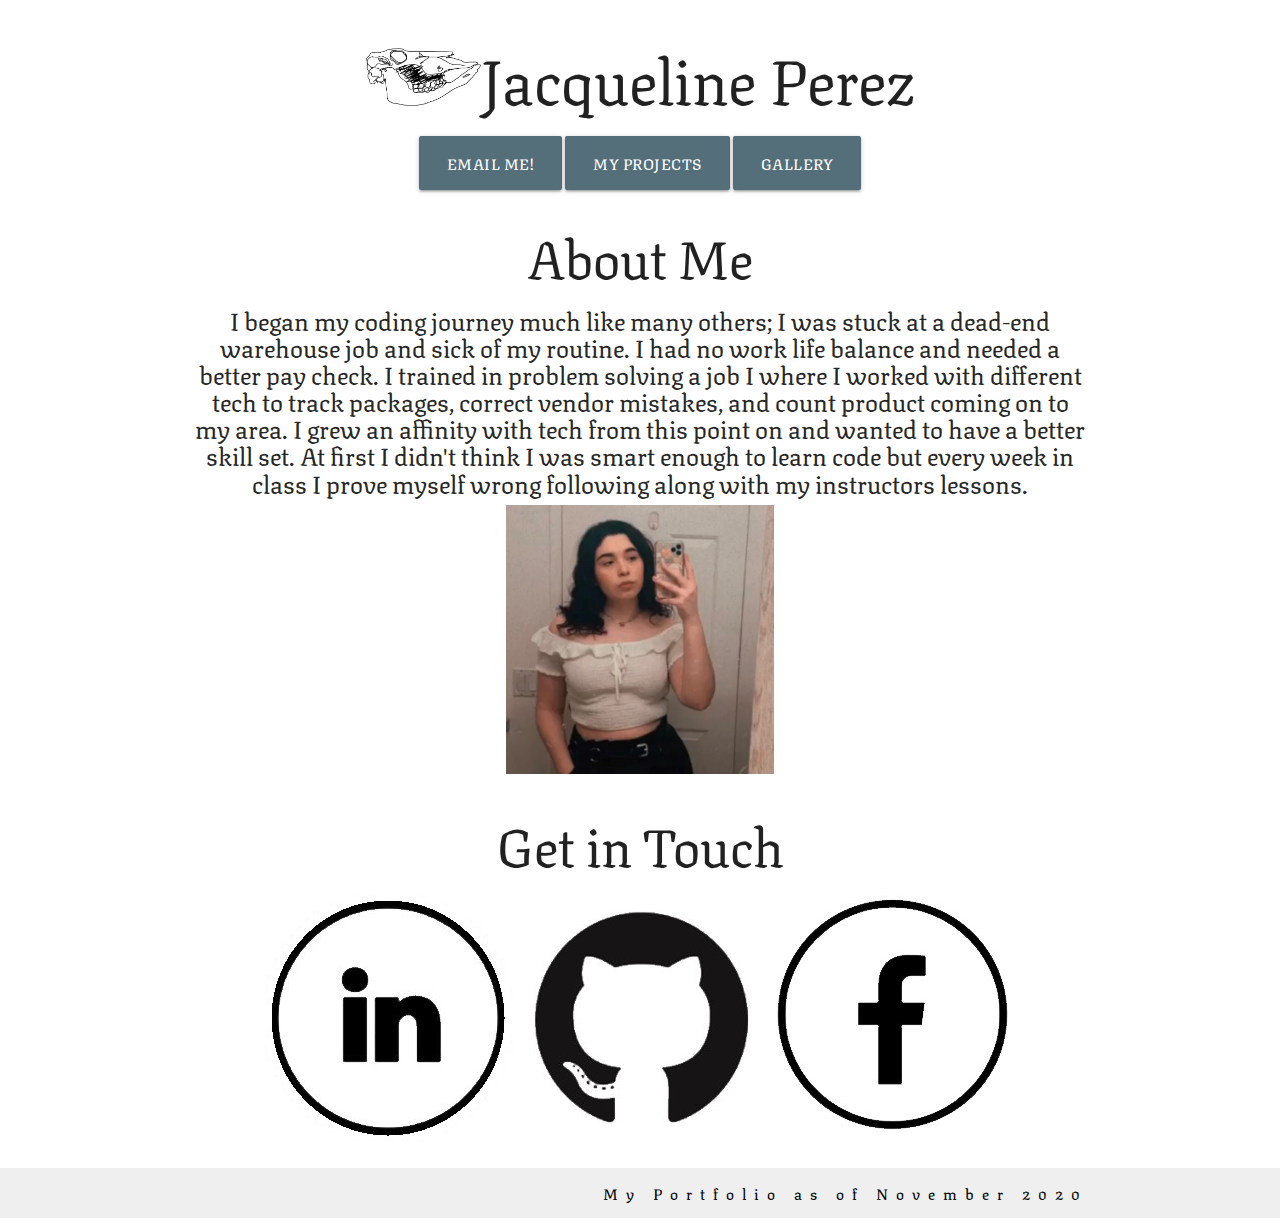
==== commit 440d392a: "Add files via upload" ====
--- a/index.html
+++ b/index.html
@@ -39,7 +39,7 @@
         <h2>About Me </h2>
          <h5>I began my coding journey much like many others; I was stuck at a dead-end warehouse job and sick of my routine. I had no work life balance and needed a better pay check. 
           I trained in problem solving a job I where I worked with different tech to track packages, correct vendor mistakes, and count product coming on to my area. I grew an affinity with tech from this point on and wanted to have a better skill set. At first I didn't think I was smart enough to learn code but every week in class I prove myself wrong following along with my instructors lessons.</h5>
-          <img src="assets/img/selfie.jpg" alt="thisisme">
+          <img src="assets/img/selfie.jpg" style='width:30%' alt="thisisme">
         </div>
         <h2>Get in Touch</h2>
         <a href="https://www.linkedin.com/in/jacqueline-perez-08056318a/" target="_blank"><img src="assets/img/linkedin.JPG" alt="contact me"></a>
